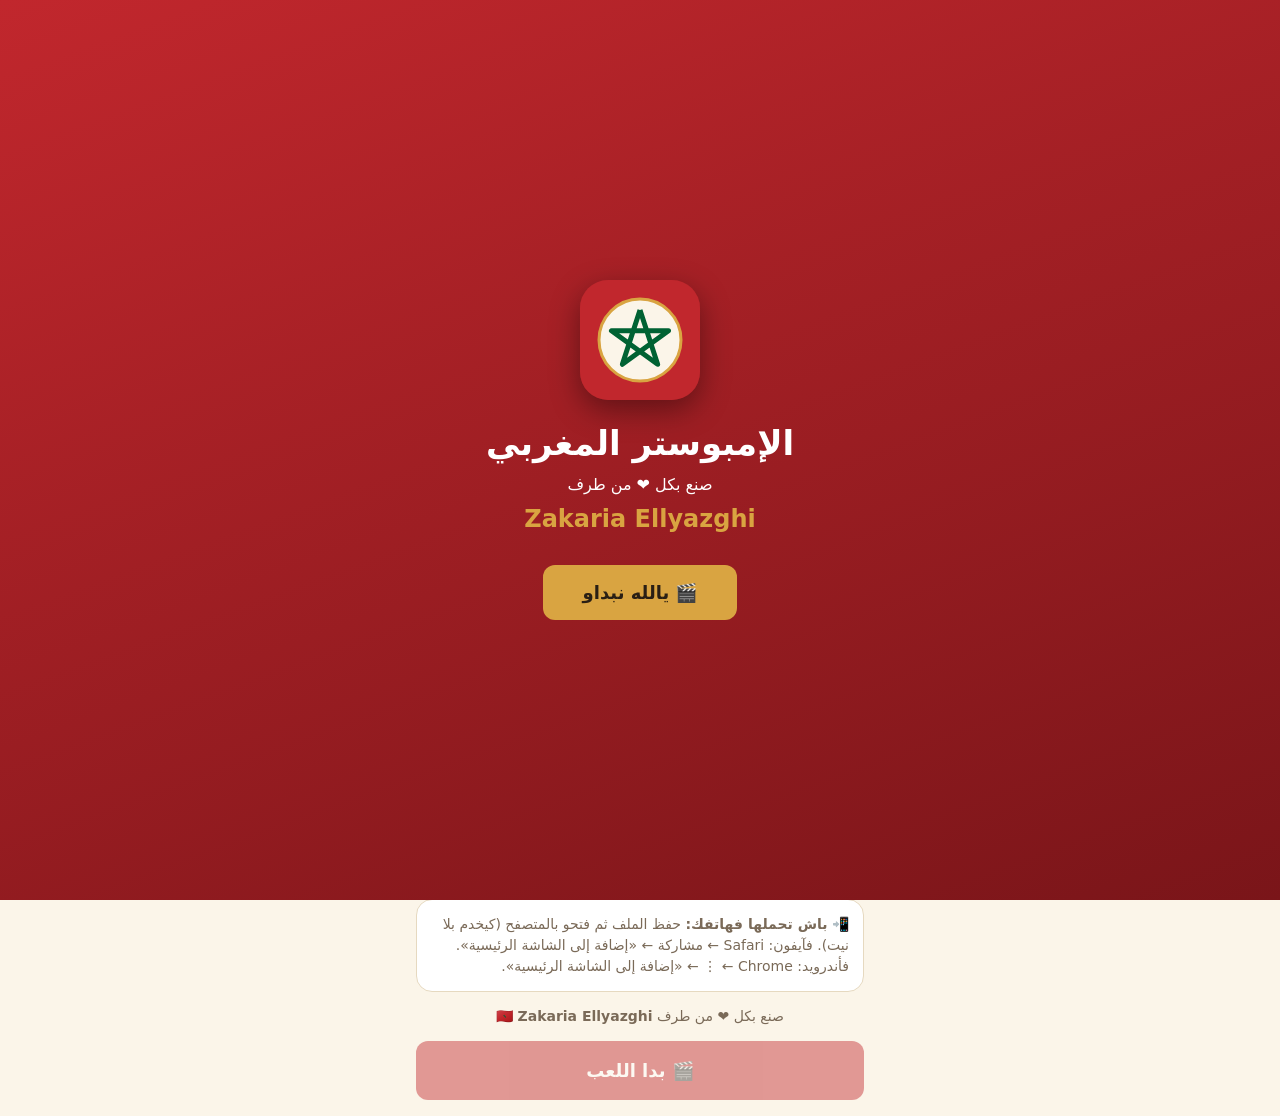
==== index.html @ 3438efa7 "Add files via upload" ====
<!DOCTYPE html>
<html lang="ar" dir="rtl">
<head>
<meta charset="utf-8">
<meta name="viewport" content="width=device-width, initial-scale=1, viewport-fit=cover">
<link rel="manifest" href="manifest.webmanifest"><link rel="icon" href="icon-192.png"><link rel="apple-touch-icon" href="icon-192.png">
<meta name="theme-color" content="#c1272d"><meta name="apple-mobile-web-app-capable" content="yes"><meta name="mobile-web-app-capable" content="yes"><meta name="apple-mobile-web-app-title" content="إمبوستر">
<title>الإمبوستر المغربي</title>
<style>
:root{box-sizing:border-box;padding-top:env(safe-area-inset-top,0px);padding-bottom:env(safe-area-inset-bottom,0px);
--bg:#fbf5e9;--card:#ffffff;--fg:#2a1f14;--muted:#7a6a58;--red:#c1272d;--green:#006233;--gold:#d9a441;--line:#e6d9c0;color-scheme:light}
@media (prefers-color-scheme:dark){:root:not([data-theme="light"]){--bg:#1b1510;--card:#2a2118;--fg:#f6ecd9;--muted:#b8a78f;--red:#e5484d;--green:#3fb67a;--gold:#e8b857;--line:#443626;color-scheme:dark}}
:root[data-theme="dark"]{--bg:#1b1510;--card:#2a2118;--fg:#f6ecd9;--muted:#b8a78f;--red:#e5484d;--green:#3fb67a;--gold:#e8b857;--line:#443626;color-scheme:dark}
html{scroll-padding-top:env(safe-area-inset-top,0px)}
*{box-sizing:border-box}
body{margin:0;background:var(--bg);color:var(--fg);font-family:"Segoe UI",Tahoma,"Noto Naskh Arabic",system-ui,sans-serif;line-height:1.5}
body::before{content:"";position:fixed;inset:0 0 auto;height:env(safe-area-inset-top,0px);background:var(--bg);z-index:10}
.wrap{max-width:480px;margin:0 auto;padding:16px}
h1{text-align:center;margin:8px 0 2px;font-size:28px;color:var(--red)}
.sub{text-align:center;color:var(--muted);margin:0 0 14px}
.band{height:6px;border-radius:3px;background:repeating-linear-gradient(90deg,var(--red) 0 24px,var(--green) 24px 48px,var(--gold) 48px 56px);margin-bottom:14px}
.card{background:var(--card);border:1px solid var(--line);border-radius:16px;padding:14px;margin-bottom:12px}
.card h2{margin:0 0 10px;font-size:17px}
.row{display:flex;gap:8px}
input[type=text],textarea{flex:1;min-width:0;padding:12px;border-radius:12px;border:1px solid var(--line);background:var(--bg);color:var(--fg);font-size:16px}
button{font:inherit;cursor:pointer;border:0;border-radius:12px;padding:12px 16px;background:var(--green);color:#fff;font-weight:700}
button.red{background:var(--red)}button.ghost{background:transparent;color:var(--fg);border:1px solid var(--line)}
button.big{width:100%;padding:16px;font-size:18px}
button:disabled{opacity:.45}
.chips{display:flex;flex-wrap:wrap;gap:8px}
.chip{padding:8px 12px;border-radius:999px;border:1px solid var(--line);background:var(--bg);color:var(--fg);font-weight:500}
.chip.on{background:var(--gold);color:#2a1f14;border-color:var(--gold);font-weight:700}
.pl{display:flex;align-items:center;gap:6px;padding:8px 6px 8px 12px;border-radius:999px;background:var(--bg);border:1px solid var(--line)}
.pl button{padding:2px 9px;background:transparent;color:var(--red);font-size:16px}
.opt{display:flex;justify-content:space-between;align-items:center;margin:8px 0}
.opt select{padding:8px;border-radius:10px;border:1px solid var(--line);background:var(--bg);color:var(--fg);font:inherit}
.center{text-align:center}
.who{font-size:26px;font-weight:800;margin:8px 0}
.role{border-radius:20px;padding:26px 12px;margin:14px 0;border:2px dashed var(--gold);background:var(--bg)}
.word{font-size:40px;font-weight:800;color:var(--green)}
.imp{font-size:34px;font-weight:800;color:var(--red)}
.timer{font-size:54px;font-weight:800;font-variant-numeric:tabular-nums;color:var(--red)}
.vote{width:100%;margin:6px 0;background:var(--bg);color:var(--fg);border:2px solid var(--line);text-align:start}
.vote.sel{border-color:var(--red);background:var(--red);color:#fff}
.muted{color:var(--muted);font-size:14px}
.hide{display:none!important}
#intro{position:fixed;inset:0;z-index:50;background:linear-gradient(160deg,var(--red),#7a1519);color:#fff;display:flex;flex-direction:column;align-items:center;justify-content:center;text-align:center;padding:24px}
#intro .logo{width:120px;height:120px;border-radius:28px;box-shadow:0 10px 30px #0006;animation:pop .8s ease both}
#intro h1{color:#fff;font-size:34px;margin:18px 0 4px;animation:up .8s .2s ease both}
#intro .by{opacity:.95;animation:up .8s .5s ease both}
#intro .by b{display:block;font-size:24px;color:var(--gold);direction:ltr;margin-top:4px}
#intro button{margin-top:28px;background:var(--gold);color:#2a1f14;font-size:18px;padding:14px 40px;animation:up .8s .8s ease both}
@keyframes pop{from{transform:scale(.3) rotate(-20deg);opacity:0}to{transform:none;opacity:1}}
@keyframes up{from{transform:translateY(20px);opacity:0}to{transform:none;opacity:1}}
#modal{position:fixed;inset:0;z-index:40;background:#0008;display:flex;align-items:flex-end;justify-content:center}
#modal .sheet{background:var(--bg);color:var(--fg);width:100%;max-width:480px;max-height:88%;overflow:auto;border-radius:20px 20px 0 0;padding:16px 16px calc(16px + env(safe-area-inset-bottom,0px))}
#gear{position:fixed;top:calc(10px + env(safe-area-inset-top,0px));left:10px;z-index:5;padding:6px 10px}
</style>
</head>
<body>
<div id="intro">
  <svg class="logo" viewBox="0 0 120 120"><rect width="120" height="120" fill="#c1272d"/><circle cx="60" cy="60" r="41" fill="#fbf5e9" stroke="#d9a441" stroke-width="3"/><polyline points="60,30 77.63,84.27 31.47,50.73 88.53,50.73 42.37,84.27 60,30" fill="none" stroke="#006233" stroke-width="5" stroke-linejoin="round"/></svg>
  <h1>الإمبوستر المغربي</h1>
  <div class="by">صنع بكل ❤️ من طرف<b>Zakaria Ellyazghi</b></div>
  <button id="introGo">🎬 يالله نبداو</button>
</div>
<div id="modal" class="hide"><div class="sheet">
  <h2>⚙️ الإعدادات</h2>
  <div class="opt"><span>المظهر</span><select id="stTheme"><option value="auto">أوتوماتيك</option><option value="light">فاتح</option><option value="dark">داكن</option></select></div>
  <div class="opt"><span>حجم الخط</span><select id="stSize"><option value="0.9">صغير</option><option value="1">عادي</option><option value="1.15">كبير</option></select></div>
  <div class="opt"><span>اللون الرئيسي</span><span class="chips" id="stColors"></span></div>
  <div class="opt"><span>الاهتزاز</span><select id="stVib"><option value="1">مفعّل</option><option value="0">موقّف</option></select></div>
  <div class="opt"><span>عدد الإمبوسترات يبان للجميع</span><select id="stShown"><option value="0">لا</option><option value="1">إيه</option></select></div>
  <div class="opt"><span>نقاط ربح الفريق</span><select id="stCp"><option>1</option><option>2</option><option>3</option></select></div>
  <div class="opt"><span>نقاط ربح الإمبوستر</span><select id="stIp"><option>1</option><option>2</option><option>3</option><option>4</option></select></div>
  <button class="ghost big" id="stReset" style="margin:10px 0">🗑️ مسح كل البيانات</button>
  <button class="big" id="stClose">تم ✔️</button>
  <p class="muted center">صنع Zakaria Ellyazghi 🇲🇦</p>
</div></div>
<button class="ghost" id="gear">⚙️</button>
<div class="wrap">
  <h1>🕵️ الإمبوستر المغربي</h1>
  <p class="sub">شكون فيكم اللي ما عارفش الكلمة؟</p>
  <div class="band"></div>

  <!-- إعداد -->
  <section id="s-setup">
    <div class="card">
      <h2>👥 اللاعبين <span class="muted" id="cnt"></span></h2>
      <div class="row"><input type="text" id="name" placeholder="كتب سمية و زيد…" maxlength="16"><button id="add">زيد</button></div>
      <div class="chips" id="players" style="margin-top:10px"></div>
      <p class="muted" id="hintmin">خاصك على الأقل 3 د اللاعبين.</p>
    </div>
    <div class="card">
      <h2>📂 الموضوع</h2>
      <div class="chips" id="cats"></div>
      <textarea id="custom" class="hide" rows="4" style="width:100%;margin-top:10px" placeholder="كتب كلماتك، كل كلمة فسطر ولا بفاصلة (3 على الأقل)"></textarea>
    </div>
    <div class="card">
      <h2>⚙️ الإعدادات</h2>
      <div class="opt"><span>عدد الإمبوسترات</span><select id="impn"><option value="1">1</option><option value="2">2</option><option value="3">3</option></select></div>
      <div class="opt"><span>مدة النقاش</span><select id="mins"><option value="1">دقيقة</option><option value="2">دقيقتين</option><option value="3">3 دقايق</option><option value="5">5 دقايق</option><option value="10">10 دقايق</option><option value="0">بلا تايمر</option></select></div>
      <div class="opt"><span>الإمبوستر يشوف الموضوع</span><select id="hint"><option value="1">إيه</option><option value="0">لا</option></select></div>
    </div>
    <div class="card muted">📲 <b>باش تحملها فهاتفك:</b> حفظ الملف ثم فتحو بالمتصفح (كيخدم بلا نيت). فآيفون: Safari ← مشاركة ← «إضافة إلى الشاشة الرئيسية». فأندرويد: Chrome ← ⋮ ← «إضافة إلى الشاشة الرئيسية».</div>
    <p class="muted center">صنع بكل ❤️ من طرف <b dir="ltr">Zakaria Ellyazghi</b> 🇲🇦</p>
    <button class="big red" id="start" disabled>🎬 بدا اللعب</button>
  </section>

  <!-- تمرير الهاتف -->
  <section id="s-pass" class="hide">
    <div class="card center">
      <p class="muted" id="prog"></p>
      <div class="muted">عطي التيليفون ل</div>
      <div class="who" id="pname"></div>
      <div id="roleBox" class="role hide"></div>
      <button class="big" id="reveal">👀 شوف الدور ديالك</button>
      <button class="big ghost hide" id="nextp">🙈 خبّي و عطي للي من بعد</button>
    </div>
  </section>

  <!-- النقاش -->
  <section id="s-play" class="hide">
    <div class="card center">
      <div class="muted">اللي يبدا السؤال</div>
      <div class="who" id="starter"></div>
      <p class="muted" id="impinfo"></p>
      <p class="muted">كل واحد يوصف الكلمة بجملة وحدة بلا ما يقولها. الإمبوستر خاصو يتخبّى!</p>
      <div class="timer" id="timer">03:00</div>
      <button class="big red" id="goVote">🗳️ التصويت</button>
    </div>
  </section>

  <!-- التصويت -->
  <section id="s-vote" class="hide">
    <div class="card">
      <h2>شكون هو الإمبوستر في نظركم؟</h2>
      <div id="votes"></div>
      <button class="big red" id="confirm" disabled>✅ أكّد</button>
    </div>
  </section>

  <!-- النتيجة -->
  <section id="s-end" class="hide">
    <div class="card center">
      <div class="who" id="verdict"></div>
      <p>الكلمة كانت</p><div class="word" id="theword"></div>
      <p>الإمبوستر/ات</p><div class="imp" id="imps"></div>
      <div id="guessBox" class="hide"><p class="muted">الإمبوستر انمسك. عندو فرصة يخمّن الكلمة، خمّنها صحيحة؟</p><div class="row"><button class="red" id="gOk" style="flex:1">✔️ إيه</button><button class="ghost" id="gNo" style="flex:1">❌ لا</button></div></div>
      <h2 style="margin-top:14px">🏆 النقاط</h2><div id="board" style="text-align:start;margin-bottom:12px"></div>
      <button class="big" id="again">🔁 عاود بنفس اللاعبين</button>
      <button class="big ghost" id="home" style="margin-top:8px">🏠 رجع للإعدادات</button>
    </div>
  </section>
</div>

<script>
const WORDS={
"🎲 مخلوط":null,
"🍲 الماكلة":["طاجين","كسكس","حريرة","بسطيلة","رفيسة","مسمن","بغرير","سفة","طنجية","شباكية","بيصارة","زعلوك","سلو","حرشة","لوبيا"],
"🏙️ مدن و أماكن":["مراكش","فاس","شفشاون","الصويرة","أكادير","طنجة","ساحة جامع الفنا","مسجد الحسن الثاني","الداخلة","ورزازات","الرباط","مولاي يعقوب","إفران","باب المنصور","كورنيش عين الذئاب"],
"🧕 لبسة و تقاليد":["جلابة","قفطان","بلغة","طربوش","زليج","حنة","عمارية","تكشيطة","فانوس","برّاد أتاي","كاس أتاي","زربية","تقاشر","ختان","العقيقة"],
"🎶 كرة و فن":["الرجاء","الوداد","أسود الأطلس","كناوة","العيطة","الشعبي","الگمبري","دقة مراكشية","الدرجة الثالثة","الملعب","الجمهور","الدرب","هدف في الدقيقة 90","ركلة جزاء","الحكم"],
"🛍️ الحياة اليومية":["الحانوت","الحمام","الفران","الطوبيس","الطاكسي الصغير","السوق","الموقف","العرس","كراج","مقهى","الجنان","الدار","العطلة","السطح","الشواية"],
"🌙 رمضان و الأعياد":["الفطور","السحور","التمر","عيد الأضحى","الكبش","العيدية","الشباكية","التراويح","المدفع","عاشوراء","الزكاة","ليلة القدر"],
"🐪 الطبيعة و الحيوانات":["الجمل","شجرة الأركان","الأطلس","الصحراء","الماكاك","اللقلاق","الحمار","السردين","الواحة","الثلج","الغزال","الفلامنغو"],
"🍰 حلويات و مشروبات":["أتاي بالنعناع","عصير الأفوكا","غريبة","كعب الغزال","سفنج","ملاوي","نص نص","لبن","رايب","فقاص","ماء الزهر","عسل"],
"🚌 النقل و السفر":["الطرامواي","البراق","الكار","الباطو","المطار","الطوبيس","الطاكسي الكبير","الأوطوروت","الموطور","الحدود","الباسبور","الكارط"],
"📱 الأنترنت و التيك":["الواتساب","التيكتوك","اليوتوب","الستوري","الواي فاي","الشارجور","الإنستا","البلوكاج","الميم","السيلفي","الفلوكس","الكوميونتي"],
"🎓 المدرسة و الخدمة":["الباك","الأستاذ","المحفظة","الكناش","الطابلة","الامتحان","الوظيفة","الراتب","الباطرون","الإدارة","الدوسي","الكونكور"],
"✍️ كلماتي":[]
};
const $=id=>document.getElementById(id);
const S={players:[],cat:"🎲 مخلوط",roles:[],impostors:[],word:"",idx:0,sel:null,tick:null,scores:{}};
let ST={theme:"auto",size:"1",color:"",vib:"1",shown:"0",cp:"1",ip:"2",impn:"1",mins:"3",hint:"1",cat:""};
try{Object.assign(ST,JSON.parse(localStorage.getItem("imp-st")||"{}"))}catch(e){}
function saveST(){try{localStorage.setItem("imp-st",JSON.stringify(ST))}catch(e){}}
function vib(p){try{if(ST.vib==="1"&&navigator.vibrate)navigator.vibrate(p)}catch(e){}}
function applyST(){const r=document.documentElement;ST.theme==="auto"?r.removeAttribute("data-theme"):r.setAttribute("data-theme",ST.theme);ST.color?r.style.setProperty("--red",ST.color):r.style.removeProperty("--red");document.querySelector(".wrap").style.zoom=ST.size}
try{const p=JSON.parse(localStorage.getItem("imp-players")||"[]");if(Array.isArray(p))S.players=p.slice(0,20)}catch(e){}
function save(){try{localStorage.setItem("imp-players",JSON.stringify(S.players))}catch(e){}}
function show(id){["setup","pass","play","vote","end"].forEach(s=>$("s-"+s).classList.toggle("hide",s!==id));window.scrollTo(0,0)}
function pick(a){return a[Math.floor(Math.random()*a.length)]}

function renderSetup(){
  const box=$("players");box.innerHTML="";
  S.players.forEach((n,i)=>{const d=document.createElement("div");d.className="pl";
    const s=document.createElement("span");s.textContent=n;
    const b=document.createElement("button");b.textContent="✕";b.onclick=()=>{S.players.splice(i,1);save();renderSetup()};
    d.append(s,b);box.append(d)});
  $("cnt").textContent="("+S.players.length+")";
  $("start").disabled=S.players.length<3;
  $("custom").classList.toggle("hide",S.cat!=="✍️ كلماتي");
  $("hintmin").classList.toggle("hide",S.players.length>=3);
  const cb=$("cats");cb.innerHTML="";
  Object.keys(WORDS).forEach(c=>{const b=document.createElement("button");b.className="chip"+(c===S.cat?" on":"");b.textContent=c;
    b.onclick=()=>{S.cat=c;ST.cat=c;saveST();renderSetup()};cb.append(b)});
}
function addPlayer(){
  const v=$("name").value.trim();if(!v)return;
  if(S.players.some(p=>p===v)){$("name").value="";return}
  if(S.players.length>=20)return;
  S.players.push(v);$("name").value="";save();renderSetup();$("name").focus();
}
$("add").onclick=addPlayer;
$("name").addEventListener("keydown",e=>{if(e.key==="Enter")addPlayer()});

function startGame(){
  let cat=S.cat;
  let list;
  if(cat==="✍️ كلماتي"){list=$("custom").value.split(/[\n,،]+/).map(x=>x.trim()).filter(Boolean);if(list.length<3){alert("كتب 3 كلمات على الأقل");return}}
  else{if(!WORDS[cat])cat=pick(Object.keys(WORDS).filter(k=>WORDS[k]&&WORDS[k].length));list=WORDS[cat]}
  S.realCat=cat;S.word=pick(list);
  const n=Math.min(+$("impn").value,Math.floor((S.players.length-1)/2)||1);
  const ids=S.players.map((_,i)=>i).sort(()=>Math.random()-.5);
  S.impostors=ids.slice(0,n);S.idx=0;S.sel=null;
  nextPass();
}
function nextPass(){
  if(S.idx>=S.players.length){startPlay();return}
  $("prog").textContent=(S.idx+1)+" / "+S.players.length;
  $("pname").textContent=S.players[S.idx];
  $("roleBox").classList.add("hide");$("nextp").classList.add("hide");$("reveal").classList.remove("hide");
  show("pass");
}
$("reveal").onclick=()=>{vib(40);
  const rb=$("roleBox");rb.innerHTML="";
  if(S.impostors.includes(S.idx)){
    const a=document.createElement("div");a.className="imp";a.textContent="🕵️ نتا الإمبوستر!";rb.append(a);
    const m=document.createElement("p");m.className="muted";
    m.textContent=$("hint").value==="1"?"الموضوع: "+S.realCat:"ما كتعرف والو. تخبّى مزيان!";rb.append(m);
  }else{
    const t=document.createElement("div");t.className="muted";t.textContent="الكلمة السرية";
    const w=document.createElement("div");w.className="word";w.textContent=S.word;rb.append(t,w);
  }
  rb.classList.remove("hide");$("reveal").classList.add("hide");$("nextp").classList.remove("hide");
  $("nextp").textContent=S.idx===S.players.length-1?"🙈 خبّي و بدا النقاش":"🙈 خبّي و عطي للي من بعد";
};
$("nextp").onclick=()=>{S.idx++;nextPass()};

function startPlay(){
  $("starter").textContent=pick(S.players);
  let left=(+$("mins").value)*60;
  const draw=()=>{const m=String(Math.floor(left/60)).padStart(2,"0"),s=String(left%60).padStart(2,"0");$("timer").textContent=m+":"+s};
  draw();clearInterval(S.tick);
  if(left>0)S.tick=setInterval(()=>{left--;draw();if(left<=0){clearInterval(S.tick);vib([300,150,300])}},1000);
  if(!left)$("timer").textContent="♾️";
  $("impinfo").textContent=ST.shown==="1"?"عدد الإمبوسترات: "+S.impostors.length:"";
  show("play");
}
$("goVote").onclick=()=>{
  clearInterval(S.tick);S.sel=null;$("confirm").disabled=true;
  const v=$("votes");v.innerHTML="";
  S.players.forEach((n,i)=>{const b=document.createElement("button");b.className="vote";b.textContent=n;
    b.onclick=()=>{S.sel=i;[...v.children].forEach((c,j)=>c.classList.toggle("sel",j===i));$("confirm").disabled=false};v.append(b)});
  show("vote");
};
$("confirm").onclick=()=>{
  const caught=S.impostors.includes(S.sel);
  $("verdict").textContent=caught?"🎉 مسكتو الإمبوستر ("+S.players[S.sel]+")!":"😈 الإمبوستر ربح! "+S.players[S.sel]+" بريء";
  $("theword").textContent=S.word;
  $("imps").textContent=S.impostors.map(i=>S.players[i]).join(" و ");
  $("guessBox").classList.toggle("hide",!caught);if(!caught)award(true);else board();
  show("end");
};
$("start").onclick=startGame;
$("again").onclick=startGame;
$("home").onclick=()=>{clearInterval(S.tick);S.scores={};show("setup")};
function award(impWin){S.players.forEach((n,i)=>{const im=S.impostors.includes(i);S.scores[n]=(S.scores[n]||0)+(impWin?(im?+ST.ip:0):(im?0:+ST.cp))});$("guessBox").classList.add("hide");board()}
function board(){const b=$("board");b.innerHTML="";Object.entries(S.scores).filter(e=>S.players.includes(e[0])).sort((a,c)=>c[1]-a[1]).forEach(e=>{const d=document.createElement("div");d.className="opt";const a=document.createElement("span");a.textContent=e[0];const c=document.createElement("b");c.textContent=e[1];d.append(a,c);b.append(d)})}
$("gOk").onclick=()=>award(true);$("gNo").onclick=()=>award(false);
try{$("custom").value=localStorage.getItem("imp-custom")||""}catch(e){}
$("custom").addEventListener("input",()=>{try{localStorage.setItem("imp-custom",$("custom").value)}catch(e){}});
if(ST.cat&&WORDS[ST.cat]!==undefined)S.cat=ST.cat;
const SM={stTheme:"theme",stSize:"size",stVib:"vib",stShown:"shown",stCp:"cp",stIp:"ip"};
Object.keys(SM).forEach(id=>{$(id).value=ST[SM[id]];$(id).onchange=()=>{ST[SM[id]]=$(id).value;saveST();applyST()}});
["impn","mins","hint"].forEach(id=>{$(id).value=ST[id];$(id).onchange=()=>{ST[id]=$(id).value;saveST()}});
const COL=["","#0a7a45","#1d6fd1","#8a3fc7","#d9731a"];
function renderCols(){const b=$("stColors");b.innerHTML="";COL.forEach(c=>{const x=document.createElement("button");x.style.cssText="width:34px;height:34px;padding:0;border-radius:50%;border:3px solid "+(c===ST.color?"var(--fg)":"transparent")+";background:"+(c||"#c1272d");x.onclick=()=>{ST.color=c;saveST();applyST();renderCols()};b.append(x)})}
$("gear").onclick=()=>$("modal").classList.remove("hide");
$("stClose").onclick=()=>$("modal").classList.add("hide");
$("modal").onclick=e=>{if(e.target.id==="modal")$("modal").classList.add("hide")};
$("stReset").onclick=()=>{if(confirm("متأكد بغيتي تمسح كلشي؟")){try{localStorage.clear()}catch(e){}location.reload()}};
$("introGo").onclick=()=>$("intro").classList.add("hide");
renderCols();applyST();renderSetup();
if("serviceWorker" in navigator)navigator.serviceWorker.register("sw.js").catch(()=>{});
</script>
</body>
</html>
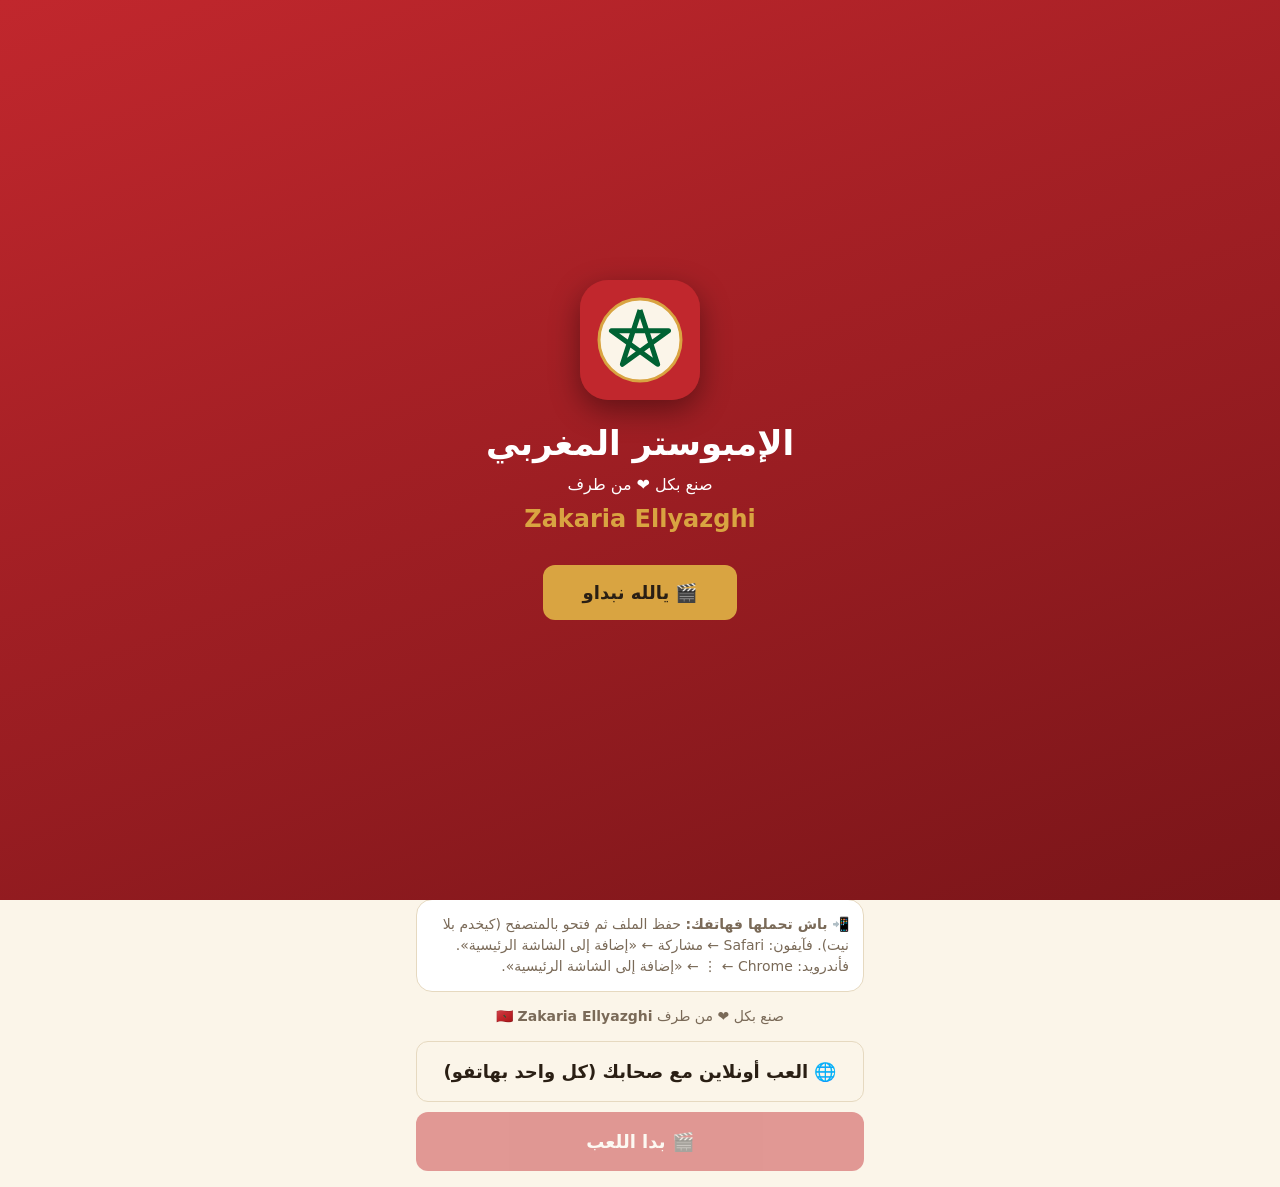
==== commit f4dbaddb: "Add files via upload" ====
--- a/index.html
+++ b/index.html
@@ -6,56 +6,7 @@
 <link rel="manifest" href="manifest.webmanifest"><link rel="icon" href="icon-192.png"><link rel="apple-touch-icon" href="icon-192.png">
 <meta name="theme-color" content="#c1272d"><meta name="apple-mobile-web-app-capable" content="yes"><meta name="mobile-web-app-capable" content="yes"><meta name="apple-mobile-web-app-title" content="إمبوستر">
 <title>الإمبوستر المغربي</title>
-<style>
-:root{box-sizing:border-box;padding-top:env(safe-area-inset-top,0px);padding-bottom:env(safe-area-inset-bottom,0px);
---bg:#fbf5e9;--card:#ffffff;--fg:#2a1f14;--muted:#7a6a58;--red:#c1272d;--green:#006233;--gold:#d9a441;--line:#e6d9c0;color-scheme:light}
-@media (prefers-color-scheme:dark){:root:not([data-theme="light"]){--bg:#1b1510;--card:#2a2118;--fg:#f6ecd9;--muted:#b8a78f;--red:#e5484d;--green:#3fb67a;--gold:#e8b857;--line:#443626;color-scheme:dark}}
-:root[data-theme="dark"]{--bg:#1b1510;--card:#2a2118;--fg:#f6ecd9;--muted:#b8a78f;--red:#e5484d;--green:#3fb67a;--gold:#e8b857;--line:#443626;color-scheme:dark}
-html{scroll-padding-top:env(safe-area-inset-top,0px)}
-*{box-sizing:border-box}
-body{margin:0;background:var(--bg);color:var(--fg);font-family:"Segoe UI",Tahoma,"Noto Naskh Arabic",system-ui,sans-serif;line-height:1.5}
-body::before{content:"";position:fixed;inset:0 0 auto;height:env(safe-area-inset-top,0px);background:var(--bg);z-index:10}
-.wrap{max-width:480px;margin:0 auto;padding:16px}
-h1{text-align:center;margin:8px 0 2px;font-size:28px;color:var(--red)}
-.sub{text-align:center;color:var(--muted);margin:0 0 14px}
-.band{height:6px;border-radius:3px;background:repeating-linear-gradient(90deg,var(--red) 0 24px,var(--green) 24px 48px,var(--gold) 48px 56px);margin-bottom:14px}
-.card{background:var(--card);border:1px solid var(--line);border-radius:16px;padding:14px;margin-bottom:12px}
-.card h2{margin:0 0 10px;font-size:17px}
-.row{display:flex;gap:8px}
-input[type=text],textarea{flex:1;min-width:0;padding:12px;border-radius:12px;border:1px solid var(--line);background:var(--bg);color:var(--fg);font-size:16px}
-button{font:inherit;cursor:pointer;border:0;border-radius:12px;padding:12px 16px;background:var(--green);color:#fff;font-weight:700}
-button.red{background:var(--red)}button.ghost{background:transparent;color:var(--fg);border:1px solid var(--line)}
-button.big{width:100%;padding:16px;font-size:18px}
-button:disabled{opacity:.45}
-.chips{display:flex;flex-wrap:wrap;gap:8px}
-.chip{padding:8px 12px;border-radius:999px;border:1px solid var(--line);background:var(--bg);color:var(--fg);font-weight:500}
-.chip.on{background:var(--gold);color:#2a1f14;border-color:var(--gold);font-weight:700}
-.pl{display:flex;align-items:center;gap:6px;padding:8px 6px 8px 12px;border-radius:999px;background:var(--bg);border:1px solid var(--line)}
-.pl button{padding:2px 9px;background:transparent;color:var(--red);font-size:16px}
-.opt{display:flex;justify-content:space-between;align-items:center;margin:8px 0}
-.opt select{padding:8px;border-radius:10px;border:1px solid var(--line);background:var(--bg);color:var(--fg);font:inherit}
-.center{text-align:center}
-.who{font-size:26px;font-weight:800;margin:8px 0}
-.role{border-radius:20px;padding:26px 12px;margin:14px 0;border:2px dashed var(--gold);background:var(--bg)}
-.word{font-size:40px;font-weight:800;color:var(--green)}
-.imp{font-size:34px;font-weight:800;color:var(--red)}
-.timer{font-size:54px;font-weight:800;font-variant-numeric:tabular-nums;color:var(--red)}
-.vote{width:100%;margin:6px 0;background:var(--bg);color:var(--fg);border:2px solid var(--line);text-align:start}
-.vote.sel{border-color:var(--red);background:var(--red);color:#fff}
-.muted{color:var(--muted);font-size:14px}
-.hide{display:none!important}
-#intro{position:fixed;inset:0;z-index:50;background:linear-gradient(160deg,var(--red),#7a1519);color:#fff;display:flex;flex-direction:column;align-items:center;justify-content:center;text-align:center;padding:24px}
-#intro .logo{width:120px;height:120px;border-radius:28px;box-shadow:0 10px 30px #0006;animation:pop .8s ease both}
-#intro h1{color:#fff;font-size:34px;margin:18px 0 4px;animation:up .8s .2s ease both}
-#intro .by{opacity:.95;animation:up .8s .5s ease both}
-#intro .by b{display:block;font-size:24px;color:var(--gold);direction:ltr;margin-top:4px}
-#intro button{margin-top:28px;background:var(--gold);color:#2a1f14;font-size:18px;padding:14px 40px;animation:up .8s .8s ease both}
-@keyframes pop{from{transform:scale(.3) rotate(-20deg);opacity:0}to{transform:none;opacity:1}}
-@keyframes up{from{transform:translateY(20px);opacity:0}to{transform:none;opacity:1}}
-#modal{position:fixed;inset:0;z-index:40;background:#0008;display:flex;align-items:flex-end;justify-content:center}
-#modal .sheet{background:var(--bg);color:var(--fg);width:100%;max-width:480px;max-height:88%;overflow:auto;border-radius:20px 20px 0 0;padding:16px 16px calc(16px + env(safe-area-inset-bottom,0px))}
-#gear{position:fixed;top:calc(10px + env(safe-area-inset-top,0px));left:10px;z-index:5;padding:6px 10px}
-</style>
+<link rel="stylesheet" href="style.css">
 </head>
 <body>
 <div id="intro">
@@ -104,6 +55,7 @@
     </div>
     <div class="card muted">📲 <b>باش تحملها فهاتفك:</b> حفظ الملف ثم فتحو بالمتصفح (كيخدم بلا نيت). فآيفون: Safari ← مشاركة ← «إضافة إلى الشاشة الرئيسية». فأندرويد: Chrome ← ⋮ ← «إضافة إلى الشاشة الرئيسية».</div>
     <p class="muted center">صنع بكل ❤️ من طرف <b dir="ltr">Zakaria Ellyazghi</b> 🇲🇦</p>
+    <button class="big ghost" onclick="location.href='online.html'" style="margin-bottom:10px">🌐 العب أونلاين مع صحابك (كل واحد بهاتفو)</button>
     <button class="big red" id="start" disabled>🎬 بدا اللعب</button>
   </section>
 
@@ -154,22 +106,8 @@
   </section>
 </div>
 
+<script src="words.js"></script>
 <script>
-const WORDS={
-"🎲 مخلوط":null,
-"🍲 الماكلة":["طاجين","كسكس","حريرة","بسطيلة","رفيسة","مسمن","بغرير","سفة","طنجية","شباكية","بيصارة","زعلوك","سلو","حرشة","لوبيا"],
-"🏙️ مدن و أماكن":["مراكش","فاس","شفشاون","الصويرة","أكادير","طنجة","ساحة جامع الفنا","مسجد الحسن الثاني","الداخلة","ورزازات","الرباط","مولاي يعقوب","إفران","باب المنصور","كورنيش عين الذئاب"],
-"🧕 لبسة و تقاليد":["جلابة","قفطان","بلغة","طربوش","زليج","حنة","عمارية","تكشيطة","فانوس","برّاد أتاي","كاس أتاي","زربية","تقاشر","ختان","العقيقة"],
-"🎶 كرة و فن":["الرجاء","الوداد","أسود الأطلس","كناوة","العيطة","الشعبي","الگمبري","دقة مراكشية","الدرجة الثالثة","الملعب","الجمهور","الدرب","هدف في الدقيقة 90","ركلة جزاء","الحكم"],
-"🛍️ الحياة اليومية":["الحانوت","الحمام","الفران","الطوبيس","الطاكسي الصغير","السوق","الموقف","العرس","كراج","مقهى","الجنان","الدار","العطلة","السطح","الشواية"],
-"🌙 رمضان و الأعياد":["الفطور","السحور","التمر","عيد الأضحى","الكبش","العيدية","الشباكية","التراويح","المدفع","عاشوراء","الزكاة","ليلة القدر"],
-"🐪 الطبيعة و الحيوانات":["الجمل","شجرة الأركان","الأطلس","الصحراء","الماكاك","اللقلاق","الحمار","السردين","الواحة","الثلج","الغزال","الفلامنغو"],
-"🍰 حلويات و مشروبات":["أتاي بالنعناع","عصير الأفوكا","غريبة","كعب الغزال","سفنج","ملاوي","نص نص","لبن","رايب","فقاص","ماء الزهر","عسل"],
-"🚌 النقل و السفر":["الطرامواي","البراق","الكار","الباطو","المطار","الطوبيس","الطاكسي الكبير","الأوطوروت","الموطور","الحدود","الباسبور","الكارط"],
-"📱 الأنترنت و التيك":["الواتساب","التيكتوك","اليوتوب","الستوري","الواي فاي","الشارجور","الإنستا","البلوكاج","الميم","السيلفي","الفلوكس","الكوميونتي"],
-"🎓 المدرسة و الخدمة":["الباك","الأستاذ","المحفظة","الكناش","الطابلة","الامتحان","الوظيفة","الراتب","الباطرون","الإدارة","الدوسي","الكونكور"],
-"✍️ كلماتي":[]
-};
 const $=id=>document.getElementById(id);
 const S={players:[],cat:"🎲 مخلوط",roles:[],impostors:[],word:"",idx:0,sel:null,tick:null,scores:{}};
 let ST={theme:"auto",size:"1",color:"",vib:"1",shown:"0",cp:"1",ip:"2",impn:"1",mins:"3",hint:"1",cat:""};
--- a/style.css
+++ b/style.css
@@ -0,0 +1,48 @@
+:root{box-sizing:border-box;padding-top:env(safe-area-inset-top,0px);padding-bottom:env(safe-area-inset-bottom,0px);
+--bg:#fbf5e9;--card:#ffffff;--fg:#2a1f14;--muted:#7a6a58;--red:#c1272d;--green:#006233;--gold:#d9a441;--line:#e6d9c0;color-scheme:light}
+@media (prefers-color-scheme:dark){:root:not([data-theme="light"]){--bg:#1b1510;--card:#2a2118;--fg:#f6ecd9;--muted:#b8a78f;--red:#e5484d;--green:#3fb67a;--gold:#e8b857;--line:#443626;color-scheme:dark}}
+:root[data-theme="dark"]{--bg:#1b1510;--card:#2a2118;--fg:#f6ecd9;--muted:#b8a78f;--red:#e5484d;--green:#3fb67a;--gold:#e8b857;--line:#443626;color-scheme:dark}
+html{scroll-padding-top:env(safe-area-inset-top,0px)}
+*{box-sizing:border-box}
+body{margin:0;background:var(--bg);color:var(--fg);font-family:"Segoe UI",Tahoma,"Noto Naskh Arabic",system-ui,sans-serif;line-height:1.5}
+body::before{content:"";position:fixed;inset:0 0 auto;height:env(safe-area-inset-top,0px);background:var(--bg);z-index:10}
+.wrap{max-width:480px;margin:0 auto;padding:16px}
+h1{text-align:center;margin:8px 0 2px;font-size:28px;color:var(--red)}
+.sub{text-align:center;color:var(--muted);margin:0 0 14px}
+.band{height:6px;border-radius:3px;background:repeating-linear-gradient(90deg,var(--red) 0 24px,var(--green) 24px 48px,var(--gold) 48px 56px);margin-bottom:14px}
+.card{background:var(--card);border:1px solid var(--line);border-radius:16px;padding:14px;margin-bottom:12px}
+.card h2{margin:0 0 10px;font-size:17px}
+.row{display:flex;gap:8px}
+input[type=text],textarea{flex:1;min-width:0;padding:12px;border-radius:12px;border:1px solid var(--line);background:var(--bg);color:var(--fg);font-size:16px}
+button{font:inherit;cursor:pointer;border:0;border-radius:12px;padding:12px 16px;background:var(--green);color:#fff;font-weight:700}
+button.red{background:var(--red)}button.ghost{background:transparent;color:var(--fg);border:1px solid var(--line)}
+button.big{width:100%;padding:16px;font-size:18px}
+button:disabled{opacity:.45}
+.chips{display:flex;flex-wrap:wrap;gap:8px}
+.chip{padding:8px 12px;border-radius:999px;border:1px solid var(--line);background:var(--bg);color:var(--fg);font-weight:500}
+.chip.on{background:var(--gold);color:#2a1f14;border-color:var(--gold);font-weight:700}
+.pl{display:flex;align-items:center;gap:6px;padding:8px 6px 8px 12px;border-radius:999px;background:var(--bg);border:1px solid var(--line)}
+.pl button{padding:2px 9px;background:transparent;color:var(--red);font-size:16px}
+.opt{display:flex;justify-content:space-between;align-items:center;margin:8px 0}
+.opt select{padding:8px;border-radius:10px;border:1px solid var(--line);background:var(--bg);color:var(--fg);font:inherit}
+.center{text-align:center}
+.who{font-size:26px;font-weight:800;margin:8px 0}
+.role{border-radius:20px;padding:26px 12px;margin:14px 0;border:2px dashed var(--gold);background:var(--bg)}
+.word{font-size:40px;font-weight:800;color:var(--green)}
+.imp{font-size:34px;font-weight:800;color:var(--red)}
+.timer{font-size:54px;font-weight:800;font-variant-numeric:tabular-nums;color:var(--red)}
+.vote{width:100%;margin:6px 0;background:var(--bg);color:var(--fg);border:2px solid var(--line);text-align:start}
+.vote.sel{border-color:var(--red);background:var(--red);color:#fff}
+.muted{color:var(--muted);font-size:14px}
+.hide{display:none!important}
+#intro{position:fixed;inset:0;z-index:50;background:linear-gradient(160deg,var(--red),#7a1519);color:#fff;display:flex;flex-direction:column;align-items:center;justify-content:center;text-align:center;padding:24px}
+#intro .logo{width:120px;height:120px;border-radius:28px;box-shadow:0 10px 30px #0006;animation:pop .8s ease both}
+#intro h1{color:#fff;font-size:34px;margin:18px 0 4px;animation:up .8s .2s ease both}
+#intro .by{opacity:.95;animation:up .8s .5s ease both}
+#intro .by b{display:block;font-size:24px;color:var(--gold);direction:ltr;margin-top:4px}
+#intro button{margin-top:28px;background:var(--gold);color:#2a1f14;font-size:18px;padding:14px 40px;animation:up .8s .8s ease both}
+@keyframes pop{from{transform:scale(.3) rotate(-20deg);opacity:0}to{transform:none;opacity:1}}
+@keyframes up{from{transform:translateY(20px);opacity:0}to{transform:none;opacity:1}}
+#modal{position:fixed;inset:0;z-index:40;background:#0008;display:flex;align-items:flex-end;justify-content:center}
+#modal .sheet{background:var(--bg);color:var(--fg);width:100%;max-width:480px;max-height:88%;overflow:auto;border-radius:20px 20px 0 0;padding:16px 16px calc(16px + env(safe-area-inset-bottom,0px))}
+#gear{position:fixed;top:calc(10px + env(safe-area-inset-top,0px));left:10px;z-index:5;padding:6px 10px}
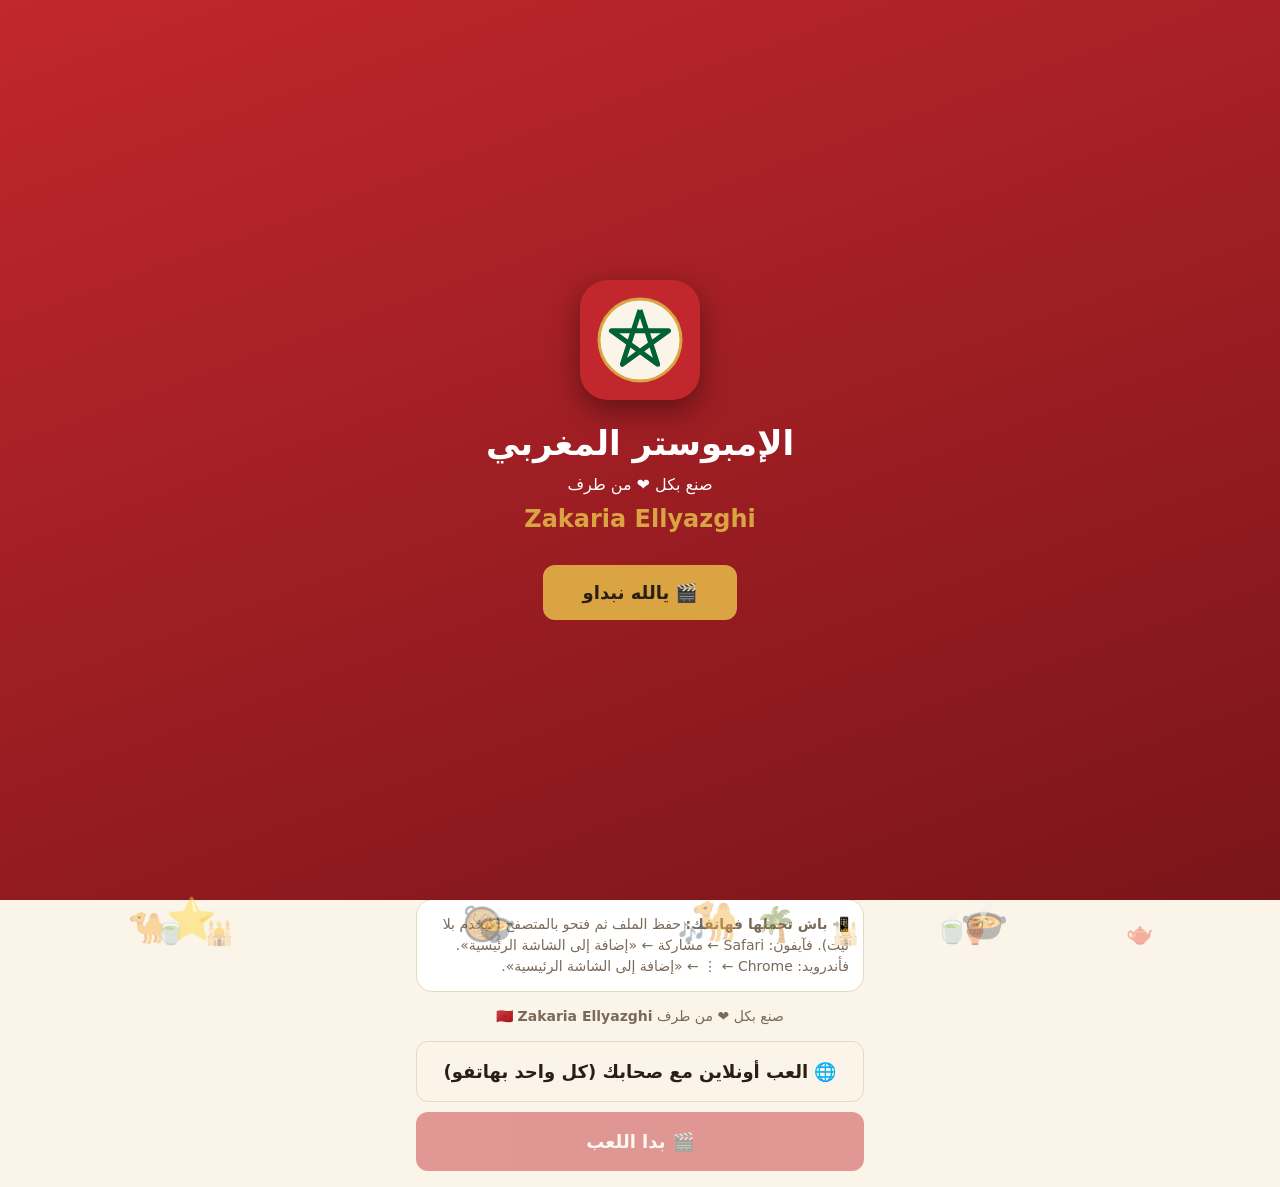
==== commit df3cd698: "Add files via upload" ====
--- a/index.html
+++ b/index.html
@@ -20,6 +20,7 @@
   <div class="opt"><span>المظهر</span><select id="stTheme"><option value="auto">أوتوماتيك</option><option value="light">فاتح</option><option value="dark">داكن</option></select></div>
   <div class="opt"><span>حجم الخط</span><select id="stSize"><option value="0.9">صغير</option><option value="1">عادي</option><option value="1.15">كبير</option></select></div>
   <div class="opt"><span>اللون الرئيسي</span><span class="chips" id="stColors"></span></div>
+  <div class="opt"><span>الأصوات</span><select id="stSnd"><option value="1">مفعّلة</option><option value="0">موقّفة</option></select></div>
   <div class="opt"><span>الاهتزاز</span><select id="stVib"><option value="1">مفعّل</option><option value="0">موقّف</option></select></div>
   <div class="opt"><span>عدد الإمبوسترات يبان للجميع</span><select id="stShown"><option value="0">لا</option><option value="1">إيه</option></select></div>
   <div class="opt"><span>نقاط ربح الفريق</span><select id="stCp"><option>1</option><option>2</option><option>3</option></select></div>
@@ -106,8 +107,11 @@
   </section>
 </div>
 
+<script src="fx.js"></script>
 <script src="words.js"></script>
 <script>
+if(typeof sfx==="undefined"){window.sfx={play(){},sec(){},set(){},on:false};window.confetti=function(){};window.floaters=function(){}}
+if(typeof emoEl!=="function"){window.emoEl=function(x,c){const d=document.createElement("div");d.className=c;d.textContent=x;return d};window.emo=function(){return "🎯"}}
 const $=id=>document.getElementById(id);
 const S={players:[],cat:"🎲 مخلوط",roles:[],impostors:[],word:"",idx:0,sel:null,tick:null,scores:{}};
 let ST={theme:"auto",size:"1",color:"",vib:"1",shown:"0",cp:"1",ip:"2",impn:"1",mins:"3",hint:"1",cat:""};
@@ -138,7 +142,7 @@
   const v=$("name").value.trim();if(!v)return;
   if(S.players.some(p=>p===v)){$("name").value="";return}
   if(S.players.length>=20)return;
-  S.players.push(v);$("name").value="";save();renderSetup();$("name").focus();
+  S.players.push(v);$("name").value="";save();renderSetup();$("name").focus();sfx.play("add");
 }
 $("add").onclick=addPlayer;
 $("name").addEventListener("keydown",e=>{if(e.key==="Enter")addPlayer()});
@@ -151,7 +155,7 @@
   S.realCat=cat;S.word=pick(list);
   const n=Math.min(+$("impn").value,Math.floor((S.players.length-1)/2)||1);
   const ids=S.players.map((_,i)=>i).sort(()=>Math.random()-.5);
-  S.impostors=ids.slice(0,n);S.idx=0;S.sel=null;
+  S.impostors=ids.slice(0,n);S.idx=0;S.sel=null;sfx.play("start");
   nextPass();
 }
 function nextPass(){
@@ -161,17 +165,17 @@
   $("roleBox").classList.add("hide");$("nextp").classList.add("hide");$("reveal").classList.remove("hide");
   show("pass");
 }
-$("reveal").onclick=()=>{vib(40);
+$("reveal").onclick=()=>{vib(40);sfx.play(S.impostors.includes(S.idx)?"imp":"crew");
   const rb=$("roleBox");rb.innerHTML="";
   if(S.impostors.includes(S.idx)){
-    const a=document.createElement("div");a.className="imp";a.textContent="🕵️ نتا الإمبوستر!";rb.append(a);
+    const a=document.createElement("div");a.className="imp";a.textContent="نتا الإمبوستر!";rb.append(emoEl("🕵️","emo shake"),a);
     const m=document.createElement("p");m.className="muted";
     m.textContent=$("hint").value==="1"?"الموضوع: "+S.realCat:"ما كتعرف والو. تخبّى مزيان!";rb.append(m);
   }else{
     const t=document.createElement("div");t.className="muted";t.textContent="الكلمة السرية";
-    const w=document.createElement("div");w.className="word";w.textContent=S.word;rb.append(t,w);
+    const w=document.createElement("div");w.className="word";w.textContent=S.word;rb.append(emoEl(emo(S.word,S.realCat),"emo"),t,w);
   }
-  rb.classList.remove("hide");$("reveal").classList.add("hide");$("nextp").classList.remove("hide");
+  rb.classList.remove("hide","flip","impr","crew");void rb.offsetWidth;rb.classList.add("flip",S.impostors.includes(S.idx)?"impr":"crew");$("reveal").classList.add("hide");$("nextp").classList.remove("hide");
   $("nextp").textContent=S.idx===S.players.length-1?"🙈 خبّي و بدا النقاش":"🙈 خبّي و عطي للي من بعد";
 };
 $("nextp").onclick=()=>{S.idx++;nextPass()};
@@ -179,14 +183,14 @@
 function startPlay(){
   $("starter").textContent=pick(S.players);
   let left=(+$("mins").value)*60;
-  const draw=()=>{const m=String(Math.floor(left/60)).padStart(2,"0"),s=String(left%60).padStart(2,"0");$("timer").textContent=m+":"+s};
+  const draw=()=>{const m=String(Math.floor(left/60)).padStart(2,"0"),s=String(left%60).padStart(2,"0");$("timer").textContent=m+":"+s;$("timer").classList.toggle("low",left>0&&left<=10);sfx.sec(left)};
   draw();clearInterval(S.tick);
   if(left>0)S.tick=setInterval(()=>{left--;draw();if(left<=0){clearInterval(S.tick);vib([300,150,300])}},1000);
   if(!left)$("timer").textContent="♾️";
   $("impinfo").textContent=ST.shown==="1"?"عدد الإمبوسترات: "+S.impostors.length:"";
   show("play");
 }
-$("goVote").onclick=()=>{
+$("goVote").onclick=()=>{sfx.play("vote");
   clearInterval(S.tick);S.sel=null;$("confirm").disabled=true;
   const v=$("votes");v.innerHTML="";
   S.players.forEach((n,i)=>{const b=document.createElement("button");b.className="vote";b.textContent=n;
@@ -196,9 +200,9 @@
 $("confirm").onclick=()=>{
   const caught=S.impostors.includes(S.sel);
   $("verdict").textContent=caught?"🎉 مسكتو الإمبوستر ("+S.players[S.sel]+")!":"😈 الإمبوستر ربح! "+S.players[S.sel]+" بريء";
-  $("theword").textContent=S.word;
+  $("theword").textContent=emo(S.word,S.realCat)+" "+S.word;
   $("imps").textContent=S.impostors.map(i=>S.players[i]).join(" و ");
-  $("guessBox").classList.toggle("hide",!caught);if(!caught)award(true);else board();
+  $("guessBox").classList.toggle("hide",!caught);if(!caught)award(true);else board();if(caught){confetti();sfx.play("win")}else sfx.play("lose");
   show("end");
 };
 $("start").onclick=startGame;
@@ -219,8 +223,8 @@
 $("stClose").onclick=()=>$("modal").classList.add("hide");
 $("modal").onclick=e=>{if(e.target.id==="modal")$("modal").classList.add("hide")};
 $("stReset").onclick=()=>{if(confirm("متأكد بغيتي تمسح كلشي؟")){try{localStorage.clear()}catch(e){}location.reload()}};
-$("introGo").onclick=()=>$("intro").classList.add("hide");
-renderCols();applyST();renderSetup();
+$("introGo").onclick=()=>{sfx.play("start");$("intro").classList.add("hide")};
+renderCols();applyST();renderSetup();$("stSnd").value=sfx.on?"1":"0";$("stSnd").onchange=()=>sfx.set($("stSnd").value==="1");floaters($("intro"));
 if("serviceWorker" in navigator)navigator.serviceWorker.register("sw.js").catch(()=>{});
 </script>
 </body>
--- a/style.css
+++ b/style.css
@@ -46,3 +46,22 @@
 #modal{position:fixed;inset:0;z-index:40;background:#0008;display:flex;align-items:flex-end;justify-content:center}
 #modal .sheet{background:var(--bg);color:var(--fg);width:100%;max-width:480px;max-height:88%;overflow:auto;border-radius:20px 20px 0 0;padding:16px 16px calc(16px + env(safe-area-inset-bottom,0px))}
 #gear{position:fixed;top:calc(10px + env(safe-area-inset-top,0px));left:10px;z-index:5;padding:6px 10px}
+
+.emo{font-size:88px;line-height:1.2;animation:pop .5s ease both,bob 2s .5s ease-in-out infinite}
+.emo.shake{animation:pop .5s ease both,shake .6s .5s ease-in-out infinite alternate}
+@keyframes bob{0%,100%{transform:translateY(0)}50%{transform:translateY(-10px) rotate(4deg)}}
+@keyframes shake{from{transform:rotate(-8deg)}to{transform:rotate(8deg)}}
+body{background-image:url("data:image/svg+xml,%3Csvg xmlns='http://www.w3.org/2000/svg' width='80' height='80'%3E%3Cg fill='none' stroke='%23d9a441' stroke-opacity='.22' stroke-width='1.2'%3E%3Crect x='20' y='20' width='40' height='40'/%3E%3Crect x='20' y='20' width='40' height='40' transform='rotate(45 40 40)'/%3E%3Ccircle cx='40' cy='40' r='7'/%3E%3C/g%3E%3C/svg%3E");background-attachment:fixed}
+section:not(.hide){animation:slideIn .35s ease both}
+@keyframes slideIn{from{opacity:0;transform:translateY(14px)}to{opacity:1;transform:none}}
+button{transition:transform .12s,filter .12s}
+button:active{transform:scale(.95);filter:brightness(1.12)}
+.role.flip{animation:flipIn .6s ease both}
+@keyframes flipIn{from{transform:rotateY(90deg) scale(.8);opacity:0}to{transform:none;opacity:1}}
+.role.impr{border:2px solid var(--red);box-shadow:0 0 28px #c1272d66}
+.role.crew{border:2px solid var(--green);box-shadow:0 0 24px #00623355}
+.timer.low{animation:pulse .5s ease-in-out infinite alternate}
+@keyframes pulse{from{transform:scale(1)}to{transform:scale(1.18);color:#ff2a2a}}
+.fl{position:absolute;bottom:-50px;opacity:.45;animation:rise linear infinite;pointer-events:none}
+@keyframes rise{to{transform:translateY(-115vh) rotate(40deg)}}
+.word{text-shadow:0 2px 14px #00623355}
